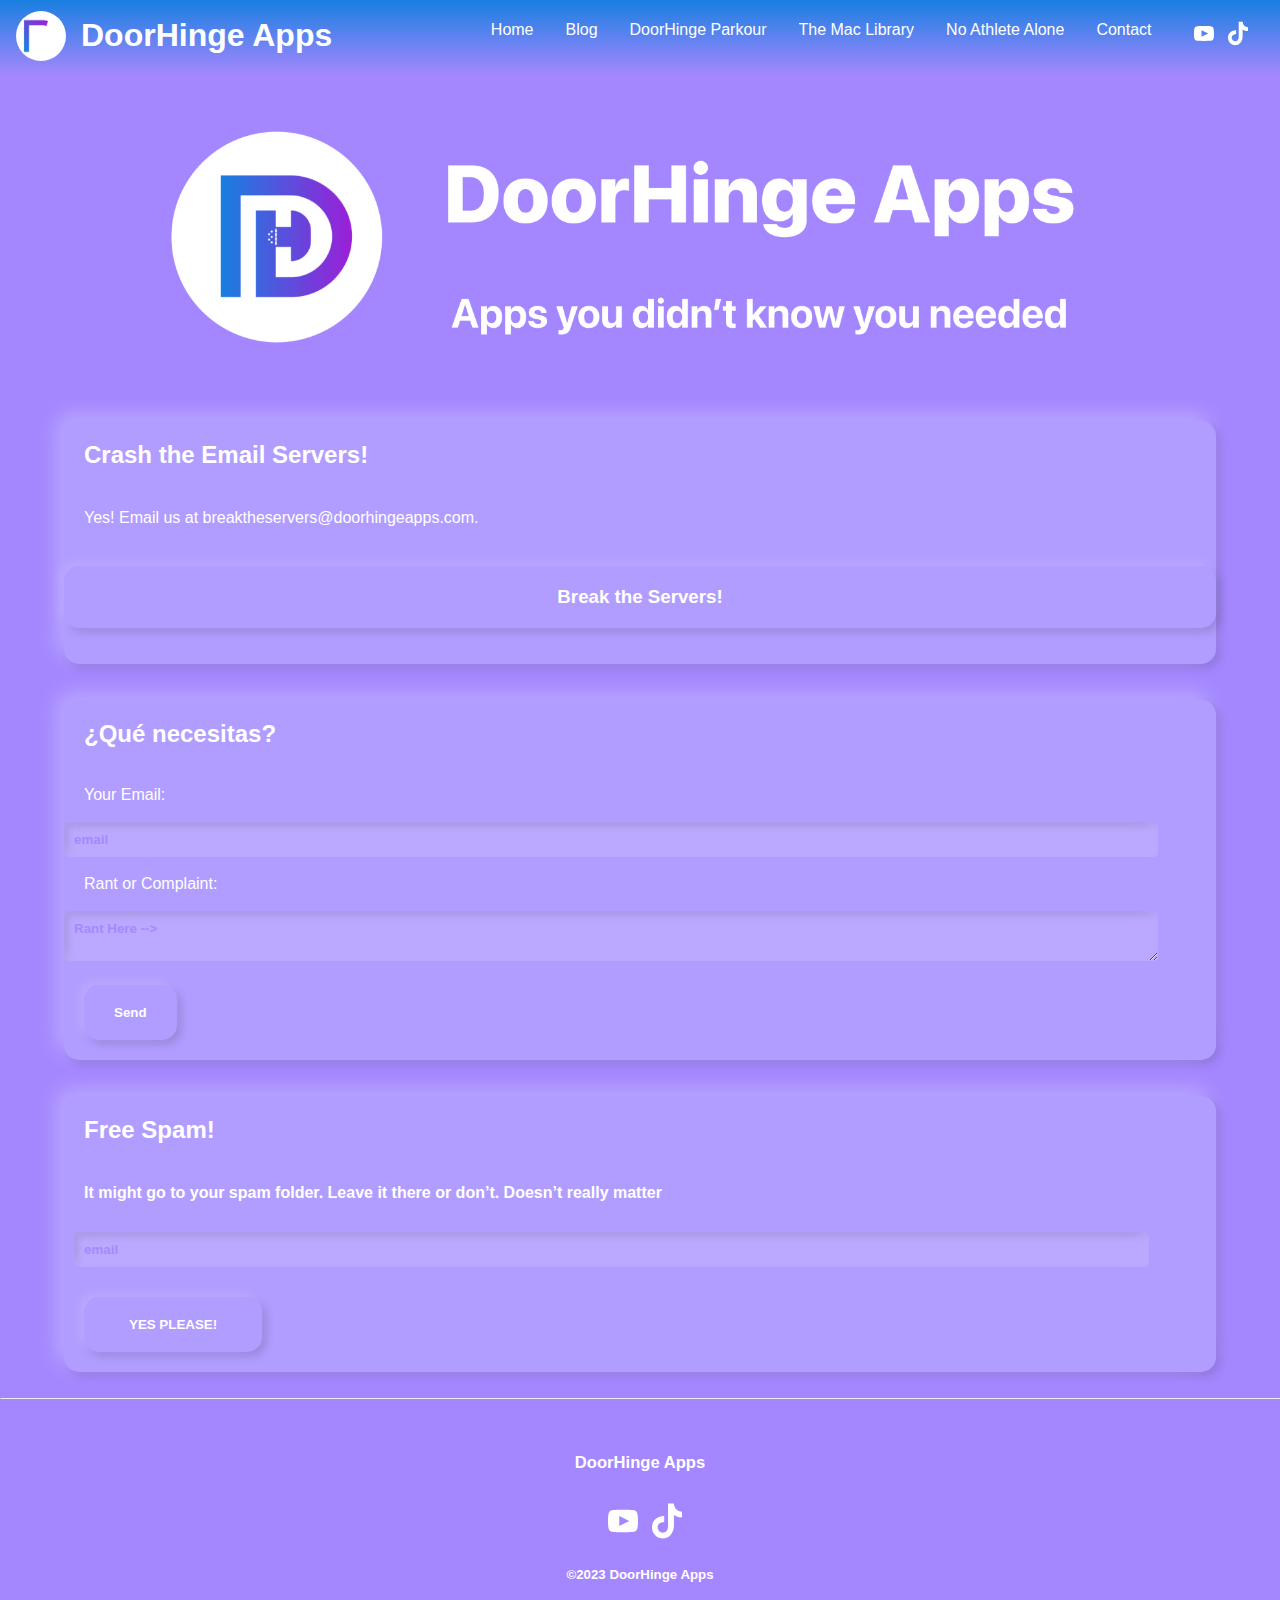
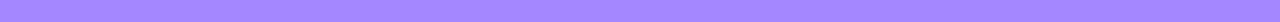
==== contact.html @ 84fa8e97 ":)" ====
<!DOCTYPE html>
<div>
    <head>
        <!-- Google tag (gtag.js) -->
        <script async src="https://www.googletagmanager.com/gtag/js?id=G-7747XZXY15"></script>
        <script>
          window.dataLayer = window.dataLayer || [];
          function gtag(){dataLayer.push(arguments);}
          gtag('js', new Date());

          gtag('config', 'G-7747XZXY15');
        </script>
        
        <title>Contact | DoorHinge Apps</title>
        <meta name="description" content="Hello humans! You can find the contact info for DoorHinge Apps here.">

        <link rel="icon" type="image/x-icon" href="favicon.ico">
        <meta name="viewport" content="width=device-width, initial-scale=1">

        <link rel="stylesheet" type="text/css" media="all" href="css/base.css" />
		<script src="https://ajax.googleapis.com/ajax/libs/jquery/3.5.1/jquery.min.js"></script>
        <!--
        <link rel="stylesheet" type="text/css" media="screen and (min-width:    0px) and (max-width: 400px)" href="css/400px.css" />
        <link rel="stylesheet" type="text/css" media="screen and (min-width:  340px) and (max-width: 639px)" href="css/639px.css" />
        <link rel="stylesheet" type="text/css" media="screen and (min-width:  640px) and (max-width: 999px)" href="css/999px.css" />
        -->

    </head>

    <body style="background-color: #A487FF">
        <meta name="viewport" content="width=device-width, initial-scale=1">
          <div id="header"></div>

        
        <a href="index.html">
            <div class="show-mobile">
                <img src="Images/banners/mobile.png" alt="DoorHinge Apps" class="titleImage">
            </div>
            <div class="hide-mobile">
                <img src="Images/banners/desktop.png" alt="DoorHinge Apps" class="titleImage">
            </div>
        </a>
        
        <br>

        <!--<div class="infoText">
            <h2 class="infoSubtextLeft">
                Want to Speak to the Manager?
            </h2>
            
            <h2 class="infoSubtextLeft">
                Right this way Karen!
            </h2>
        </div>

        <br>-->

        <div class="infoText">
            <h2 class="infoSubtextLeft">
                Crash the Email Servers!
            </h2>
            <p class="infoSubtextLeft">Yes! Email us at breaktheservers@doorhingeapps.com.</p>
            <!--<div class="centerButtons">-->
                <a href="mailto:breaktheservers@doorhingeapps.com">
                    <h3 class="fillButtons">
                        Break the Servers!
                    </h3>
                </a>
            <!--</div>-->
            <br>
        </div>
		
        <br>
        <br>

        <div class="infoText">
            <h2 class="infoSubtextLeft">
                ¿Qué necesitas?
            </h2>
            <form action="https://formbold.com/s/9kBG6" method="POST">
                <div>
                    <br>
                    <label class="infoSubtextLeft">
                        Your Email:
                        <br>
                        <br>
                        <input type="email" name="email" class="emailField" placeholder="email">
                      </label>
                </div>
                <br>
                <div>
                    <label class="infoSubtextLeft">
                        Rant or Complaint:
                        <br>
                        <br>
                        <textarea name="message" class="emailField" placeholder="Rant Here -->"></textarea>
                    </label>
                </div>
                <div class="centerButtons">
                    <button type="submit" class="formButtons">Send</button>
                </div>
            </form>
        </div>
        
        <br>
        <br>
        <div class="infoText">
            <!-- Begin Mailchimp Signup Form -->
<div id="mc_embed_signup">
    <form action="https://wordpress.us18.list-manage.com/subscribe/post?u=9e9edc9e6f504f674159739b7&amp;id=deb2b39b75&amp;f_id=00ad36e7f0" method="post" id="mc-embedded-subscribe-form" name="mc-embedded-subscribe-form" class="validate" target="_self">
        <div id="mc_embed_signup_scroll">
        <h2 class="infoSubtextLeft">Free Spam!</h2>
            <h4 class="infoSubtextLeft">It might go to your spam folder. Leave it there or don’t. Doesn’t really matter</h4>
<div class="infoSubtextApp">
	<input type="email" placeholder="email" value="" name="EMAIL" class="emailField" id="mce-EMAIL" required>
	<span id="mce-EMAIL-HELPERTEXT" class="helper_text"></span>
</div>
	<div id="mce-responses" class="clear foot">
		<div class="response" id="mce-error-response" style="display:none"></div>
		<div class="response" id="mce-success-response" style="display:none"></div>
	</div>    <!-- real people should not fill this in and expect good things - do not remove this or risk form bot signups-->
    <div style="position: absolute; left: -5000px;" aria-hidden="true"><input type="text" name="b_9e9edc9e6f504f674159739b7_deb2b39b75" tabindex="-1" value="" placeholder="Email Address"></div>
        <div class="optionalParent">
            <div class="centerButtons">
                <input type="submit" value="YES PLEASE!" name="subscribe" id="mc-embedded-subscribe" class="fillButtons">
            </div>
        </div>
    </div>
</form>
</div>

<!--End mc_embed_signup-->
        </div>
        
        
<div id="footer"></div>
	<script>
$(function() {
    $("#header").load("header.html"); 
    $("#footer").load("footer.html"); 
});
		$(document).on('click', 'a.socialIcon', function (event) {
    event.preventDefault();

    window.open($(this).attr('href'));
});

</script> 
</body>
</div>
---- css/base.css ----
h1 {
	color: white;
}

body {
	background: #A487FF;
	background-attachment: fixed;
	/*background-color: #fdc100;*/
}

img {
  width: 100%; /* takes the 100 % width of its container (.box div)*/
  height: 100%; /* takes the 100 % height of its container (.box div)*/
}

.titleImage {
	border-radius: 0px;
  /*box-shadow: 0 4px 8px 0 rgba(0, 0, 0, 0.2), 0 6px 20px 0 rgba(0, 0, 0, 0.19);*/
}

br {
	height: 20px;
}

a {
	text-decoration: none;
	/*color: white;*/
}

a:hover{
	text-decoration: none;
	/*color: white;*/
}

@media (max-width: 1000px) {
      .show-mobile {
        display: block;
      }
      .hide-mobile {
        display: none;
      }
    }

@media (min-width: 1001px) {
      .show-mobile {
        display: none;
      }
      .hide-mobile {
        display: block;
      }
    }

.animatedLogo {
	border-radius: 500px;
}

.blogDate {
	color: white;
	text-align: left;
	font-family: Helvetica;
	padding-top: 20px;
	padding-left: 20px;
	margin: auto;
}

.comingSoonBanner {
	color: white;
	width: 100%;
	padding: 15px;
	padding-left: 50px;
	padding-right: 50px;
	background-color: #FDC100;
}

.mobileComingSoonBanner {
	color: white;
	padding-top: 15px;
	padding-bottom: 15px;
	background-color: #FDC100;
}


.newReleaseBanner {
	color: white;
	width: 100%;
	padding: 15px;
	padding-left: 50px;
	padding-right: 50px;
	/*background: linear-gradient(to right, #FF3A99, #A487FF);*/
    background-color: #B19DFF;
    box-shadow: -4px -4px 10px #BBA9FF, 4px 4px 10px rgba(0, 0, 0, 0.15);
    border-radius: 10px;
    
}

.mobileNewReleaseBanner {
	color: white;
	padding-top: 15px;
	padding-bottom: 15px;
    background-color: #B19DFF;
    box-shadow: -4px -4px 10px #BBA9FF, 4px 4px 10px rgba(0, 0, 0, 0.15);
    border-radius: 10px;
}

.preorderBanner {
	color: white;
	width: 100%;
	padding: 15px;
	padding-left: 50px;
	padding-right: 50px;
	background-color: #19B000;
}

.mobilePreorderBanner {
	color: white;
	padding-top: 15px;
	padding-bottom: 15px;
	background-color: #19B000;
}

.mobileBannerContainter {
	padding-left: 10%;
	padding-right: 10%;
}

.appInfo {
	width: 94%;
	padding-right: 3%;
	padding-left: 3%;
}

.infoSubtextApp {
	color: white;
	text-align: left;
	font-family: Helvetica;
	padding: 10px;
	margin: auto;
}


.peopleButtons {
	padding: 20px;
	color: white;
	font-weight: bold;
	text-decoration: none;
	text-align: center;
	color: white;
	padding: 20px;
	font-family: Helvetica;
	background-color: transparent;
	border-style: solid;
	border-color: #444;
	border-width: 3.5px;
	border-radius: 10px;
}

.peopleButtons:hover{
	padding: 20px;
	color: white;
	font-weight: bold;
	text-decoration: none;
	text-align: center;
	color: white;
	padding: 20px;
	font-family: Helvetica;
	background-color: transparent;
	border-style: solid;
	border-color: #fff;
	border-width: 3.5px;
	border-radius: 10px;
}
.peopleButtonText {
	color: white;
	padding-left: 5px;
	margin: auto;
}

.appsImageContainer {
    padding-left: 5%;
}

.appsImage {
    border-radius: 50px;
	/*width: 45%;*/
	/*padding-left: 5%;*/
    
}
.appsImageContainerMobile {
    padding-left: 10%;
	padding-right: 10%;
}

.mobileAppsImage {
	margin: auto;
    border-radius: 50px;
}

.peopleHStack {
		display: inline-flex;
		margin: auto;
}

.peopleIcons {
	height: 30px;
	width: 30px;
	margin: auto;
}

.peopleBox {
	width: 300px;
	height: 300px;
	margin: auto;
}

.fillButtonText {
	color: white;
}

.contactButtons {
	text-decoration: underline;
	color: white;
	text-align: left;
	font-family: Helvetica;
	padding: 20px;
	margin: auto;
}

.contactButtonsNoPadding {
	text-decoration: underline;
	color: white;
	text-align: left;
	font-family: Helvetica;
	padding-left: 20px;
	padding-bottom: 20px;
}

.whiteButtonText {
	color: white;
}

.outlineButtonText {
	color: white;
}

hr {
	border: 4;
  border-top: 3px black;
}

/*a: link {
	color: white;
}

a: visited {
	color: white;
}*/

.imageBox {
	width: 100%;
	margin: auto;
 	/*height: 200px;*/
 	/*border: 5px dashed #f7a239;*/
}

#mc-embedded-subscribe {
    padding-left: 45px;
    padding-right: 45px;
    border-width: 0px;
}

.infoText {
	width: 90%;
	margin: auto;
	border-radius: 15px;
    background-color: #B19DFF;
    box-shadow: -7px -7px 20px #BBA9FF, 4px 4px 10px rgba(0, 0, 0, 0.15);
	/*box-shadow: 0 4px 8px 0 rgba(0, 0, 0, 0.2), 0 6px 20px 0 rgba(0, 0, 0, 0.19);*/
}

.compareSection {
	width: 50%;
	border-radius: 15px;
	box-shadow: 0 4px 8px 0 rgba(0, 0, 0, 0.2), 0 6px 20px 0 rgba(0, 0, 0, 0.19);
}

.listTitle {
	color: white;
	padding-left: 20px;
}

.listItem {
	color: white;
	padding-left: 5px;
}

.compareListItem {
	color: white;
	padding-right: 5px;
	padding-bottom: 10px;
}

.compareList {
}

.compareHStack {
	width: 95%;
	display: inline-flex;
	margin: auto;
	padding-left: 5%;
}

.infoSubtextCenter {
	color: white;
	/*text-align: center;*/
	font-family: Helvetica;
	padding: 20px;
	margin: auto;
}

.infoSubtextLeft {
	color: white;
	text-align: left;
	font-family: Helvetica;
	padding: 20px;
	margin: auto;
}

.infoSubtextLeftNoPadding {
	color: white;
	text-align: left;
	font-family: Helvetica;
	padding-left: 20px;
}

.emailField {
    padding: 10px;
    width: 95%;
    background-color: #BBA9FF;
    border-width: 0px;
    box-shadow: inset -4px -4px 20px #BBA9FF, inset 4px 4px 7px rgba(0, 0, 0, 0.15);
    border-radius: 5px;
}

.emailField::placeholder {
    color: #A489FF;
    font-weight: bold;
}

.HStack {
	display: inline-flex;
	padding-bottom: 50px;
}

.altHStack {
	display: inline-flex;
}

.navBarTitle {
	margin: auto;
	padding-left: 15px;
}

.navBarTitle:hover {
	text-decoration: underline;
}


.stack {
  display: flex;
  flex-direction: column;
  align-items: center;
}

.stack img {
  margin-bottom: 10px; /* Optional: adds some space between the image and the button */
}

.theThing {
    padding: 100px;
    padding-top: 150px;
    position: absolute;
    display: flex;
}

.stacked-image {
    max-width: 400px;
}

.stack {
    position: relative;
}

.fillButtonsContact {
	padding: 30px;
    padding-left: 50px;
    padding-right: 50px;
	color: white;
	font-weight: bold;
	text-decoration: none;
	text-align: center;
	color: white;
	font-family: Helvetica;
	background-color: #B19DFF;
	border-radius: 15px;
    box-shadow: -4px -4px 10px #BBA9FF, 4px 4px 10px rgba(0, 0, 0, 0.15);
    cursor: pointer;
}

.fillButtonsContact:hover{
	color: white;
	font-weight: bold;
	text-decoration: none;
	text-align: center;
	font-family: Helvetica;
	/*background-color: #fdc100;*/
    background: #B19DFF;
	border-radius: 15px;
    box-shadow: inset -4px -4px 20px #BBA9FF, inset 4px 4px 15px rgba(0, 0, 0, 0.15);
}



.otherFillButtons {
  display: inline-flex;
  align-items: center;
  justify-content: center;
  width: 60px;
  height: 60px;
  padding: 0;
  border: none;
  background-color: #BBA9FF;
  border-radius: 12px;
  box-shadow: -4px -4px 10px #BBA9FF, 4px 4px 10px rgba(0, 0, 0, 0.15);
}

.otherFillButtons:hover {
    background-color: transparent;
    box-shadow: inset -4px -4px 20px #BBA9FF, inset 4px 4px 15px rgba(0, 0, 0, 0.15);
}

.otherSocialIcon {
    width: 30px;
    height: 30px;
    filter: invert(100%) sepia(95%) saturate(20%) hue-rotate(315deg) brightness(104%) 
}

.socialIcon {
	height: 40px;
	width: 40px;
	padding-left: 10px;
    filter: invert(100%) sepia(95%) saturate(20%) hue-rotate(315deg) brightness(104%) contrast(104%);
}

.socialIcon:hover {
	height: 40px;
	width: 40px;
	padding-left: 10px;
    filter: invert(0%) sepia(9%) saturate(300%) hue-rotate(22deg) brightness(89%) contrast(101%);
}

.socialIconMenu {
	height: 30px;
	width: 30px;
	padding-left: 10px;
	padding-bottom: 5px;
    filter: invert(100%) sepia(95%) saturate(20%) hue-rotate(315deg) brightness(104%) contrast(104%);
}

.socialIconMenu:hover {
	height: 30px;
	width: 30px;
	padding-left: 10px;
	padding-bottom: 5px;
    filter: invert(0%) sepia(9%) saturate(300%) hue-rotate(22deg) brightness(89%) contrast(101%);
}

.doorhingeapps {
	font-size: 20px;
	font-family: Helvetica;
	font-weight: bold;
}

.doorhingeapps:hover {
	text-decoration: underline;
}

.navTitleStack {
	padding-left: 15px;
	display: grid;


}

.navButton {
	color: white;
	font-family: Helvetica;
	padding: 10px;
	border: solid;
	border-width: 2px;
	border-radius: 10px;
	border-color: transparent;
}

.navButton:hover {
	color: white;
	font-family: Helvetica;
	padding: 10px;
	border: solid;
	border-width: 2px;
	border-radius: 10px;
	border-color: white;
}

.navBar {
	width: 85%;
	margin: auto;
	border-radius: 10px;
	padding: 12px;
	background-color: #444;
}

.logo {
	height: 50px;
	width: 50px;
}

.centerButtons {
	padding: 20px;
	display: inline-flex;
	margin: auto;
}

.fillButtons {
	padding: 20px;
	color: white;
	font-weight: bold;
	text-decoration: none;
	text-align: center;
	color: white;
	padding: 20px;
	font-family: Helvetica;
	background-color: #B19DFF;
	border-radius: 15px;
    box-shadow: -4px -4px 10px #BBA9FF, 4px 4px 10px rgba(0, 0, 0, 0.15);
    cursor: pointer;
}

.fillButtons:hover{
	color: white;
	font-weight: bold;
	text-decoration: none;
	text-align: center;
	padding: 20px;
	font-family: Helvetica;
	/*background-color: #fdc100;*/
    background: #B19DFF;
	border-radius: 15px;
    box-shadow: inset -4px -4px 20px #BBA9FF, inset 4px 4px 15px rgba(0, 0, 0, 0.15);
}

.formButtons {
	padding: 20px;
	color: white;
	font-weight: bold;
	text-decoration: none;
	text-align: center;
	color: white;
	padding: 20px;
	font-family: Helvetica;
	background-color: #B19DFF;
	border-radius: 15px;
    box-shadow: -4px -4px 10px #BBA9FF, 4px 4px 10px rgba(0, 0, 0, 0.15);
    cursor: pointer;
    border-width: 0px;
    padding-left: 30px;
    padding-right: 30px;
}

.formButtons:hover{
	color: white;
	font-weight: bold;
	text-decoration: none;
	text-align: center;
	font-family: Helvetica;
	/*background-color: #fdc100;*/
    background: #B19DFF;
	border-radius: 15px;
    box-shadow: inset -4px -4px 20px #BBA9FF, inset 4px 4px 15px rgba(0, 0, 0, 0.15);
}

.fillButtons2 {
	padding: 20px;
	color: white;
	font-weight: bold;
	text-decoration: none;
	text-align: center;
	color: white;
	padding: 20px;
	font-family: Helvetica;
	background-color: #444;
	border-radius: 15px;
}

.fillButtons2:hover{
	color: white;
	font-weight: bold;
	text-decoration: none;
	text-align: center;
	padding: 16px;
	font-family: Helvetica;
	background-color: #fdc100;
	border-style: solid;
	border-color: #444;
	border-width: 4px;
	border-radius: 15px;
}

.Hspacer10 {
	width: 10px;
	color: transparent;
}

.Hspacer15 {
	width: 15px;
	color: transparent;
}

.Hspacer20 {
	width: 20px;
	color: transparent;
}

.outlineButtons {
	color: white;
	font-weight: bold;
	text-decoration: none;
	text-align: center;
	padding: 16px;
	font-family: Helvetica;
	background-color: transparent;
	border-style: solid;
	border-color: #444;
	border-width: 4px;
	border-radius: 15px;
}

.outlineButtons:hover{
	color: #666;
	font-weight: bold;
	text-decoration: none;
	text-align: center;
	padding: 16px;
	font-family: Helvetica;
	background: linear-gradient(to right, #FF3A99, #A487FF);
	border-style: solid;
	border-color: #444;
	border-width: 4px;
	border-radius: 15px;
}

.Questions {
	font-family: Helvetica;
	color: white;
	width: 90%;
	margin: auto;
}

.Answers {
	font-family: Helvetica;
	font-weight: normal;
	color: white;
	width: 90%;
	margin: auto;
}

.footer {
	margin: auto;
	text-align: center;
}

.copyright {
	font-family: Helvetica;
	color: white;
}

.gallery {
	width: 60%;
	margin: auto;
}

.hiddendiv {display: none; }
.testA:focus ~ #testA {display: block; }
.testB:focus ~ #testB {display: block; }



/*CSS for Hamburger Menu*/



















h2 {
  vertical-align: center;
  text-align: center;
}

html, body {
  margin: 0;
  height: 100%;
}

* {
  font-family: Helvetica;
  box-sizing: border-box;
}

li:hover {
	border-width: 4px;
	border-color: white;
	border-radius: 0px;
}

.top-nav {
  display: flex;
  flex-direction: row;
  align-items: center;
  justify-content: space-between;
  background-color: #A487FF;
  background: linear-gradient(#197FE0, #A487FF);
  /* W3C, IE 10+/ Edge, Firefox 16+, Chrome 26+, Opera 12+, Safari 7+ */
  color: #FFF;
  height: 75px;
  padding: 1em;
}

.menu {
  display: flex;
  flex-direction: row;
  list-style-type: none;
  margin: 0;
  padding: 0;
}

.menu > li {
  margin: 0 1rem;
  overflow: hidden;
}

.menu-button-container {
  display: none;
  height: 100%;
  width: 30px;
  cursor: pointer;
  flex-direction: column;
  justify-content: center;
  align-items: center;
}

#menu-toggle {
  display: none;
}

.menu-button,
.menu-button::before,
.menu-button::after {
  display: block;
  background-color: #fff;
  position: absolute;
  height: 4px;
  width: 30px;
  transition: transform 400ms cubic-bezier(0.23, 1, 0.32, 1);
  border-radius: 2px;
}

.menu-button::before {
  content: '';
  margin-top: -8px;
}

.menu-button::after {
  content: '';
  margin-top: 8px;
}

#menu-toggle:checked + .menu-button-container .menu-button::before {
  margin-top: 0px;
  transform: rotate(405deg);
}

#menu-toggle:checked + .menu-button-container .menu-button {
  background: rgba(255, 255, 255, 0);
}

#menu-toggle:checked + .menu-button-container .menu-button::after {
  margin-top: 0px;
  transform: rotate(-405deg);
}

/*@media only screen and (max-device-width: 480px) {*/
/*@media (max-width: 1000px) {*/
@media (max-width: 1200px) {
  .menu-button-container {
    display: flex;
  }
  .menu {
    position: absolute;
    top: 0;
    margin-top: 75px;
    left: 0;
    flex-direction: column;
    width: 100%;
    justify-content: center;
    align-items: center;
  }
  #menu-toggle ~ .menu li {
    height: 0;
    margin: 0;
    padding: 0;
    border: 0;
    transition: height 400ms cubic-bezier(0.23, 1, 0.32, 1);
  }
  #menu-toggle:checked ~ .menu li {
    border: 0.5px solid #444;
    height: 3em;
    padding: 0.85em;
    transition: height 400ms cubic-bezier(0.23, 1, 0.32, 1);
  }
  .menu > li {
    display: flex;
    justify-content: center;
    margin: 0;
    padding: 0.5em 0;
    width: 100%;
    color: white;
    background-color: #A487FF;
  }
  .menu > li:not(:last-child) {
    border-bottom: 1px solid #444;
  }
}
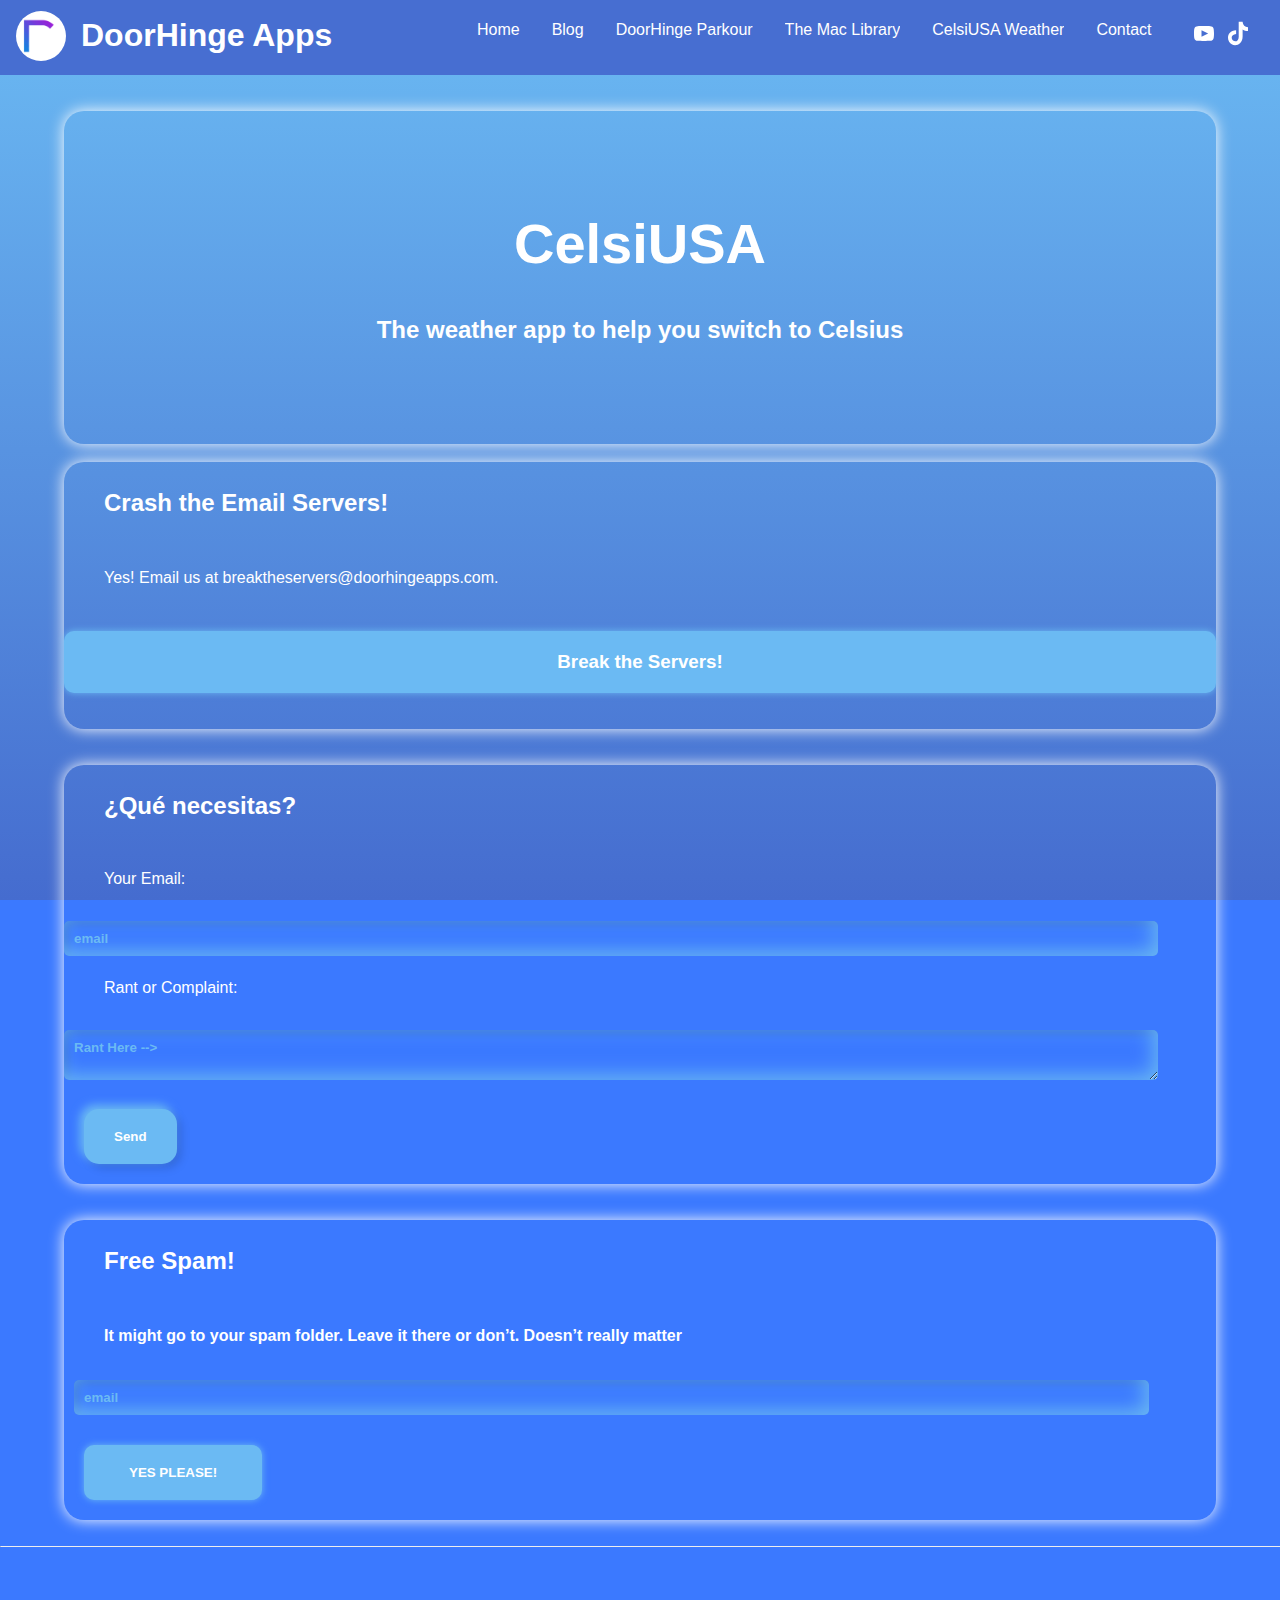
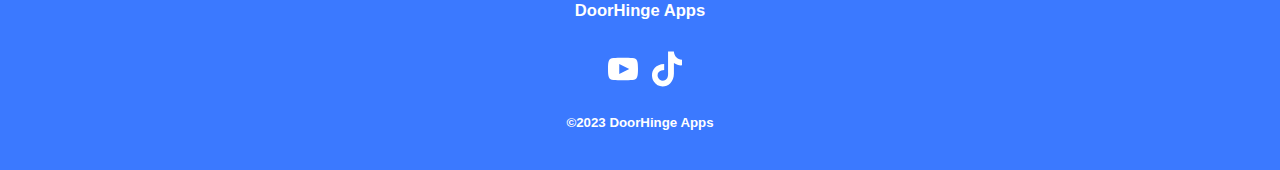
==== commit e7e3d7a7: "modified:   contact.html 	modified:   css/base.css 	modified:   header.html 	modified:   index.html" ====
--- a/contact.html
+++ b/contact.html
@@ -28,19 +28,17 @@
 
     </head>
 
-    <body style="background-color: #A487FF">
+    <body style="background-color: #3b79ff">
         <meta name="viewport" content="width=device-width, initial-scale=1">
-          <div id="header"></div>
-
-        
-        <a href="index.html">
-            <div class="show-mobile">
-                <img src="Images/banners/mobile.png" alt="DoorHinge Apps" class="titleImage">
+        <div id="header"></div>
+        <br>
+        <br>
+        <div class="infoText">
+            <div class="outerPadding">
+                <h1 class="titleCenter">CelsiUSA</h1>
+                <h2 class="infoSubtextCenter">The weather app to help you switch to Celsius</h2>
             </div>
-            <div class="hide-mobile">
-                <img src="Images/banners/desktop.png" alt="DoorHinge Apps" class="titleImage">
-            </div>
-        </a>
+        </div>
         
         <br>
 
--- a/css/base.css
+++ b/css/base.css
@@ -3,7 +3,8 @@
 }
 
 body {
-	background: #A487FF;
+	background: linear-gradient(180deg, #6BBAF3 0%, #456CCF 100%);
+	/*background: linear-gradient(180deg, #4569B1 0%, #2376D7 50.52%, #FFF4C8 100%);*/
 	background-attachment: fixed;
 	/*background-color: #fdc100;*/
 }
@@ -69,14 +70,14 @@
 	padding: 15px;
 	padding-left: 50px;
 	padding-right: 50px;
-	background-color: #FDC100;
+	background-color: #6BBAF3;
 }
 
 .mobileComingSoonBanner {
 	color: white;
 	padding-top: 15px;
 	padding-bottom: 15px;
-	background-color: #FDC100;
+	background-color: #6BBAF3;
 }
 
 
@@ -271,9 +272,8 @@
 .infoText {
 	width: 90%;
 	margin: auto;
-	border-radius: 15px;
-    background-color: #B19DFF;
-    box-shadow: -7px -7px 20px #BBA9FF, 4px 4px 10px rgba(0, 0, 0, 0.15);
+	border-radius: 20px;
+	box-shadow: 0px 0px 15px 0px #FFF;
 	/*box-shadow: 0 4px 8px 0 rgba(0, 0, 0, 0.2), 0 6px 20px 0 rgba(0, 0, 0, 0.19);*/
 }
 
@@ -309,12 +309,25 @@
 	padding-left: 5%;
 }
 
+.outerPadding {
+	padding: 80px;
+}
+
 .infoSubtextCenter {
 	color: white;
-	/*text-align: center;*/
-	font-family: Helvetica;
-	padding: 20px;
-	margin: auto;
+	text-align: center;
+	font-family: Helvetica;
+	padding: 20px;
+	margin: auto;
+}
+
+.titleCenter {
+	color: white;
+	text-align: center;
+	font-family: Helvetica;
+	padding: 20px;
+	margin: auto;
+	font-size: 3.5em;
 }
 
 .infoSubtextLeft {
@@ -322,6 +335,9 @@
 	text-align: left;
 	font-family: Helvetica;
 	padding: 20px;
+	padding-left: 40px;
+	padding-right: 40px;
+	line-height: 1.75;
 	margin: auto;
 }
 
@@ -335,14 +351,14 @@
 .emailField {
     padding: 10px;
     width: 95%;
-    background-color: #BBA9FF;
+    background-color: transparent;
     border-width: 0px;
-    box-shadow: inset -4px -4px 20px #BBA9FF, inset 4px 4px 7px rgba(0, 0, 0, 0.15);
+    box-shadow: inset -4px -4px 20px #6BBAF3, inset 4px 4px 7px rgba(0, 0, 0, 0.15);
     border-radius: 5px;
 }
 
 .emailField::placeholder {
-    color: #A489FF;
+    color: #6BBAF3;
     font-weight: bold;
 }
 
@@ -400,9 +416,9 @@
 	text-align: center;
 	color: white;
 	font-family: Helvetica;
-	background-color: #B19DFF;
+	background-color: #6BBAF3;
 	border-radius: 15px;
-    box-shadow: -4px -4px 10px #BBA9FF, 4px 4px 10px rgba(0, 0, 0, 0.15);
+    box-shadow: -4px -4px 10px #6BBAF3, 4px 4px 10px rgba(0, 0, 0, 0.15);
     cursor: pointer;
 }
 
@@ -413,9 +429,9 @@
 	text-align: center;
 	font-family: Helvetica;
 	/*background-color: #fdc100;*/
-    background: #B19DFF;
+    background: #6BBAF3;
 	border-radius: 15px;
-    box-shadow: inset -4px -4px 20px #BBA9FF, inset 4px 4px 15px rgba(0, 0, 0, 0.15);
+    box-shadow: inset -4px -4px 20px #6BBAF3, inset 4px 4px 15px rgba(0, 0, 0, 0.15);
 }
 
 
@@ -435,7 +451,7 @@
 
 .otherFillButtons:hover {
     background-color: transparent;
-    box-shadow: inset -4px -4px 20px #BBA9FF, inset 4px 4px 15px rgba(0, 0, 0, 0.15);
+    box-shadow: inset -4px -4px 20px #6BBAF3, inset 4px 4px 15px rgba(0, 0, 0, 0.15);
 }
 
 .otherSocialIcon {
@@ -535,41 +551,42 @@
 	color: white;
 	font-weight: bold;
 	text-decoration: none;
-	text-align: center;
-	color: white;
-	padding: 20px;
-	font-family: Helvetica;
-	background-color: #B19DFF;
+	background-color: #6BBAF3;
+	text-align: center;
+	color: white;
+	padding: 20px;
+	font-family: Helvetica;
+	border-radius: 10px;
+    cursor: pointer;
+	box-shadow: 0px 0px 7px 0px #6BBAF3;
+}
+
+.fillButtons:hover{
+	padding: 20px;
+	color: white;
+	font-weight: bold;
+	text-decoration: none;
+	text-align: center;
+	color: white;
+	padding: 20px;
+	font-family: Helvetica;
+	border-radius: 10px;
+    cursor: pointer;
+	box-shadow: 0px 0px 10px 3px rgba(255, 255, 255, 0.25) inset;
+}
+
+.formButtons {
+	padding: 20px;
+	color: white;
+	font-weight: bold;
+	text-decoration: none;
+	text-align: center;
+	color: white;
+	padding: 20px;
+	font-family: Helvetica;
+	background-color: #6BBAF3;
 	border-radius: 15px;
-    box-shadow: -4px -4px 10px #BBA9FF, 4px 4px 10px rgba(0, 0, 0, 0.15);
-    cursor: pointer;
-}
-
-.fillButtons:hover{
-	color: white;
-	font-weight: bold;
-	text-decoration: none;
-	text-align: center;
-	padding: 20px;
-	font-family: Helvetica;
-	/*background-color: #fdc100;*/
-    background: #B19DFF;
-	border-radius: 15px;
-    box-shadow: inset -4px -4px 20px #BBA9FF, inset 4px 4px 15px rgba(0, 0, 0, 0.15);
-}
-
-.formButtons {
-	padding: 20px;
-	color: white;
-	font-weight: bold;
-	text-decoration: none;
-	text-align: center;
-	color: white;
-	padding: 20px;
-	font-family: Helvetica;
-	background-color: #B19DFF;
-	border-radius: 15px;
-    box-shadow: -4px -4px 10px #BBA9FF, 4px 4px 10px rgba(0, 0, 0, 0.15);
+    box-shadow: -4px -4px 10px #6BBAF3, 4px 4px 10px rgba(0, 0, 0, 0.15);
     cursor: pointer;
     border-width: 0px;
     padding-left: 30px;
@@ -583,9 +600,9 @@
 	text-align: center;
 	font-family: Helvetica;
 	/*background-color: #fdc100;*/
-    background: #B19DFF;
+    background: #6BBAF3;
 	border-radius: 15px;
-    box-shadow: inset -4px -4px 20px #BBA9FF, inset 4px 4px 15px rgba(0, 0, 0, 0.15);
+    box-shadow: inset -4px -4px 20px #6BBAF3, inset 4px 4px 15px rgba(0, 0, 0, 0.15);
 }
 
 .fillButtons2 {
@@ -608,7 +625,7 @@
 	text-align: center;
 	padding: 16px;
 	font-family: Helvetica;
-	background-color: #fdc100;
+	background-color: #6BBAF3;
 	border-style: solid;
 	border-color: #444;
 	border-width: 4px;
@@ -740,8 +757,8 @@
   flex-direction: row;
   align-items: center;
   justify-content: space-between;
-  background-color: #A487FF;
-  background: linear-gradient(#197FE0, #A487FF);
+  background-color: #476ED1;
+  /*background: linear-gradient(#197FE0, #A487FF);*/
   /* W3C, IE 10+/ Edge, Firefox 16+, Chrome 26+, Opera 12+, Safari 7+ */
   color: #FFF;
   height: 75px;
@@ -847,7 +864,7 @@
     padding: 0.5em 0;
     width: 100%;
     color: white;
-    background-color: #A487FF;
+    background-color: #6BBAF3;
   }
   .menu > li:not(:last-child) {
     border-bottom: 1px solid #444;
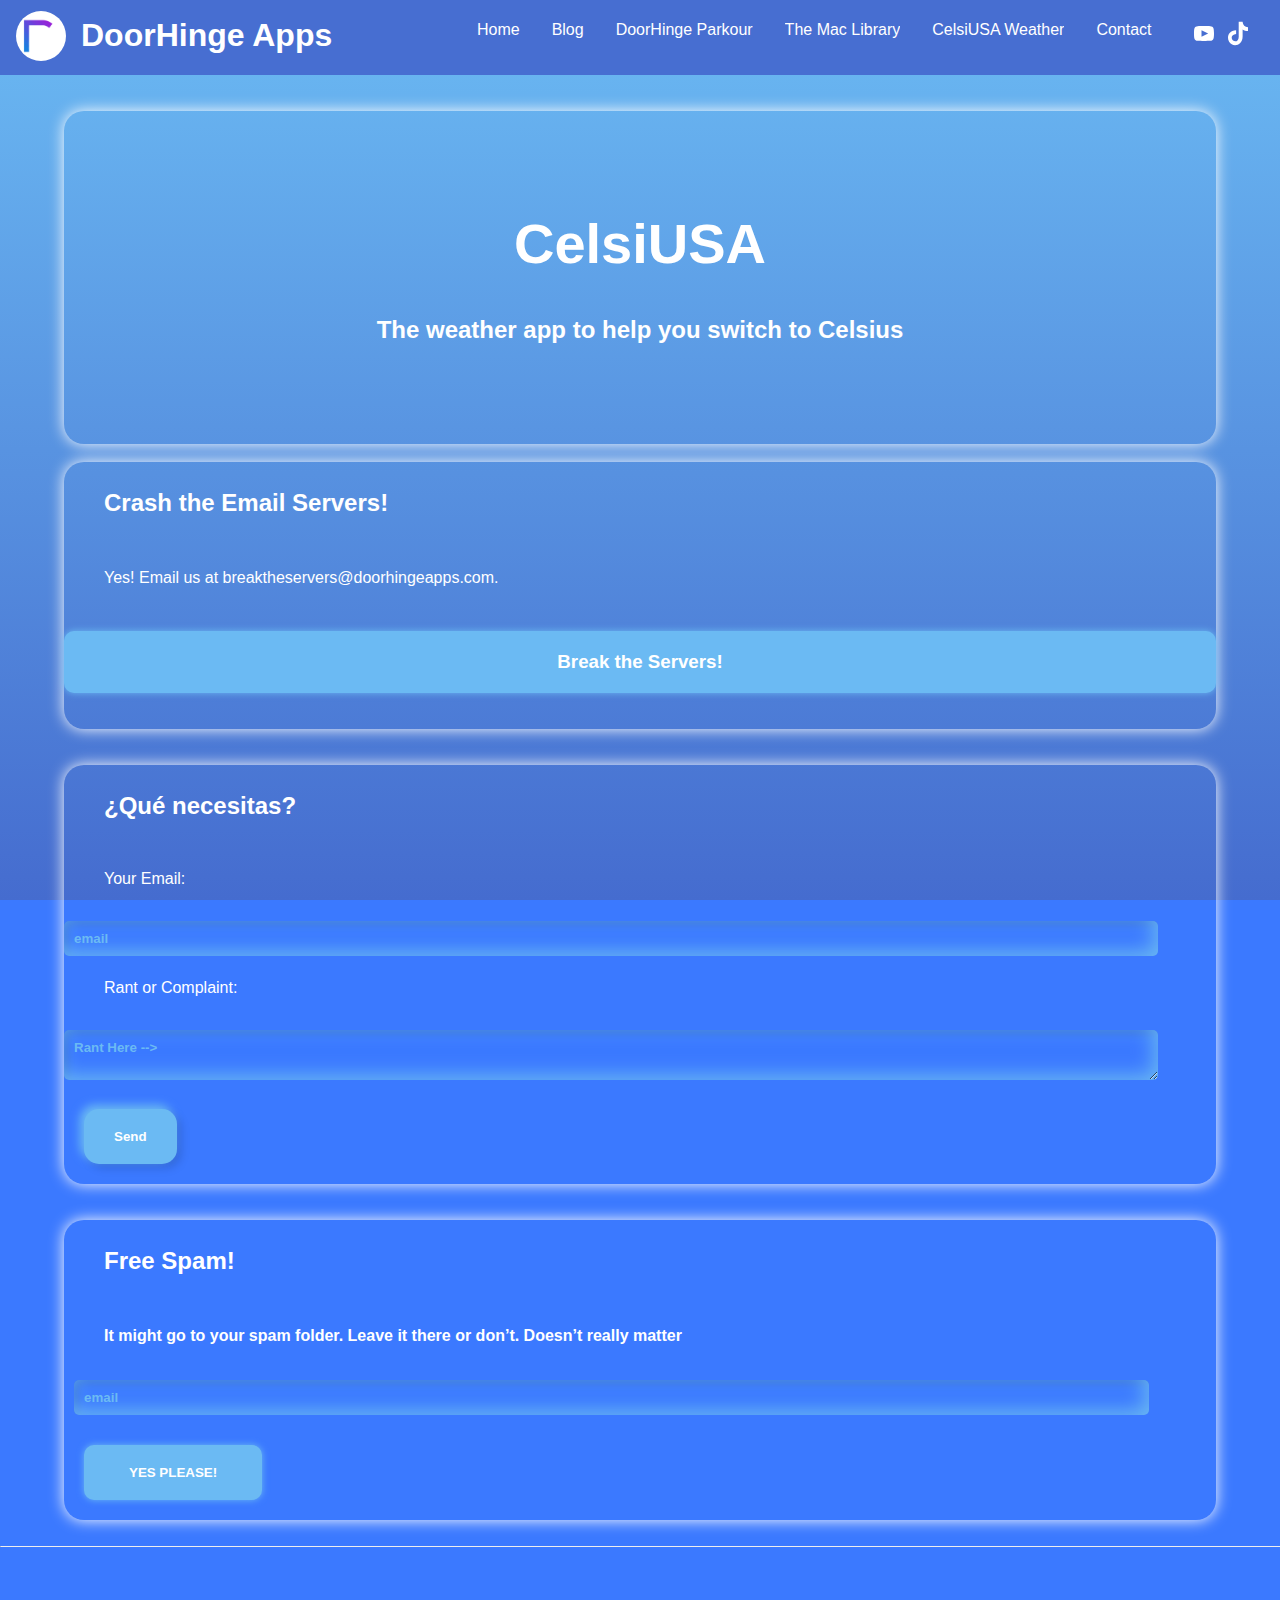
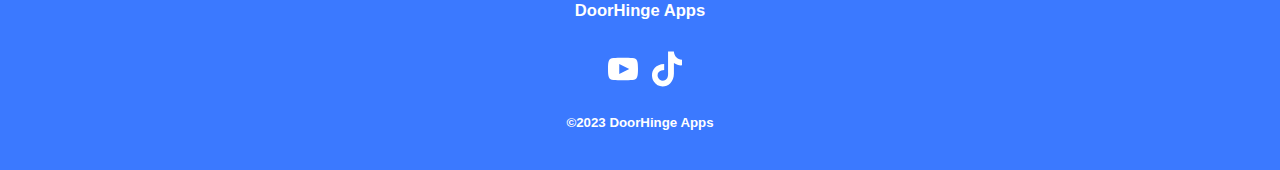
==== commit 7eb5a900: "Updated Google Adsense" ====
--- a/contact.html
+++ b/contact.html
@@ -14,6 +14,9 @@
         
         <title>Contact | DoorHinge Apps</title>
         <meta name="description" content="Hello humans! You can find the contact info for DoorHinge Apps here.">
+
+        <script async src="https://pagead2.googlesyndication.com/pagead/js/adsbygoogle.js?client=ca-pub-5723952362361159"
+        crossorigin="anonymous"></script>
 
         <link rel="icon" type="image/x-icon" href="favicon.ico">
         <meta name="viewport" content="width=device-width, initial-scale=1">
